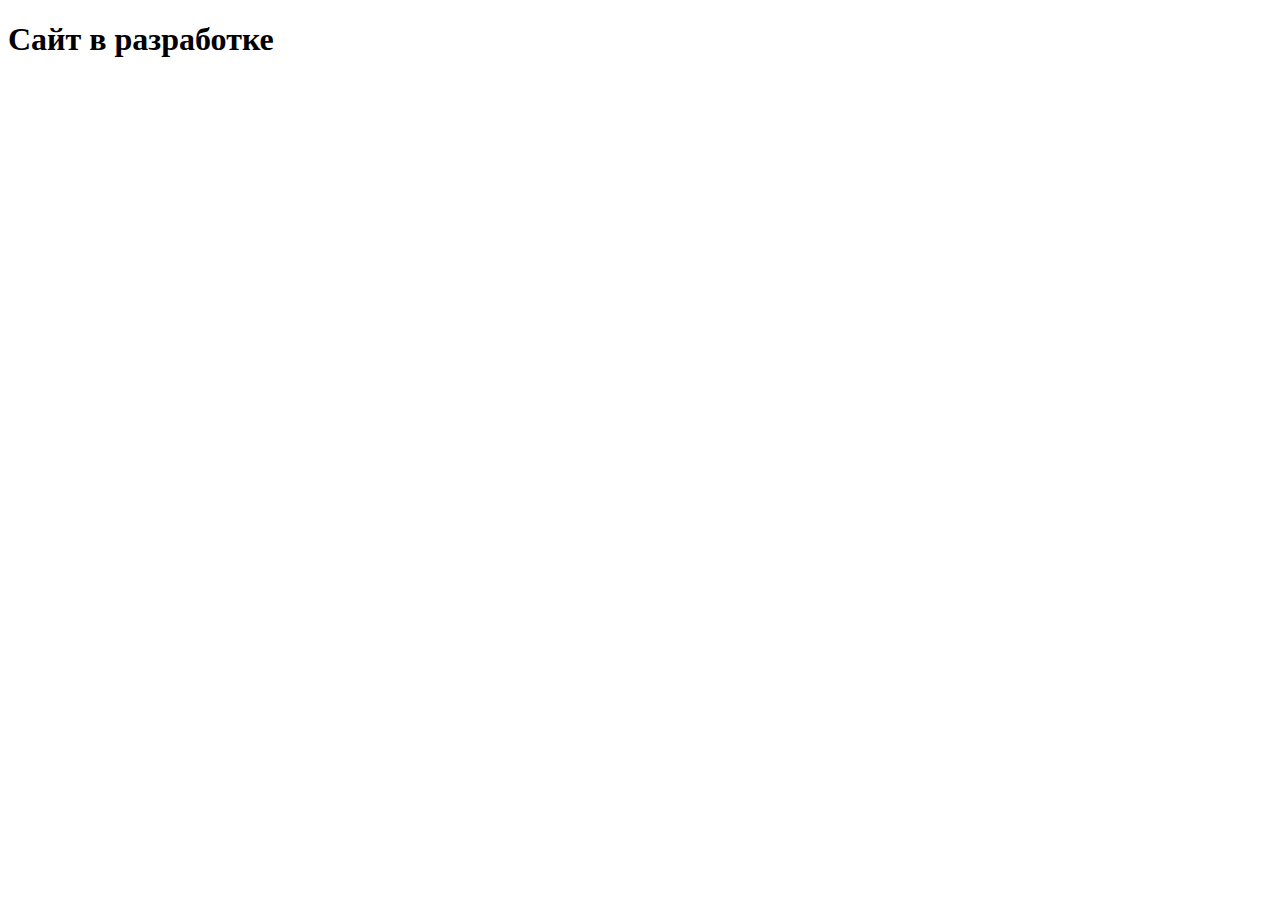
==== index.html @ c74581b9 "создание" ====
<!DOCTYPE html>
<html lang="en">
  <head>
    <meta charset="UTF-8" />
    <meta name="viewport" content="width=device-width, initial-scale=1.0" />
    <title>paraplana.net</title>
  </head>
  <body>
    <h1>Сайт в разработке</h1>
  </body>
</html>
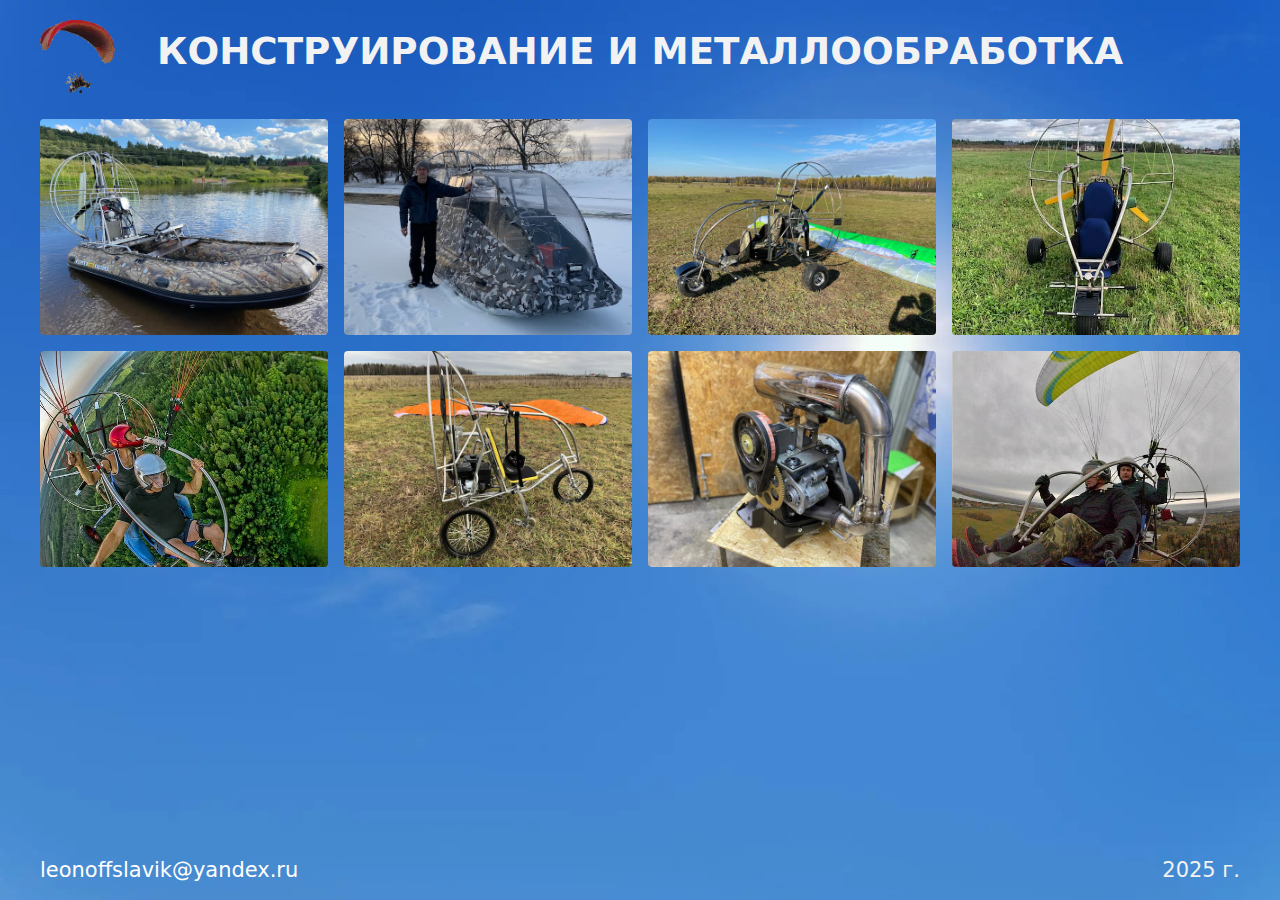
==== commit 8dcaa18a: "ver 1" ====
--- a/index.html
+++ b/index.html
@@ -1,11 +1,202 @@
 <!DOCTYPE html>
-<html lang="en">
+<html lang="ru">
   <head>
     <meta charset="UTF-8" />
     <meta name="viewport" content="width=device-width, initial-scale=1.0" />
+    <meta
+      name="description"
+      content="параплан, парапланы, паралет, паралеты, аэросани, металлоконструкции, металлообработка, конструирование"
+    />
+    <link rel="icon" href="img/propeller_favicon.png" />
+    <link rel="stylesheet" href="style.min.css" />
     <title>paraplana.net</title>
   </head>
   <body>
-    <h1>Сайт в разработке</h1>
+    <header class="primary-header content-grid">
+      <div class="primary-header__layout breakout">
+        <div class="logo">
+          <picture>
+            <source srcset="img/paralet_logo.webp" type="image/webp" />
+            <img src="img/paralet_logo.png" alt="паралет" />
+          </picture>
+        </div>
+        <h1 class="site-title">Конструирование и металлообработка</h1>
+      </div>
+    </header>
+
+    <main class="content-grid primary-main">
+        <div class="images breakout">
+          <div class="image">
+            <a
+              href="./img/large/img_01.jpg"
+              target="_blank"
+              rel="noopener noreferrer"
+              title="увеличенная фотография"
+            >
+              <picture>
+                <source
+                  srcset="
+                    ./img/small/img_sm_01.jpg   640w,
+                    ./img/medium/img_md_01.jpg 1920w
+                  "
+                  sizes="(max-width: 1023px) 480px, (min-width: 1024px) 1920px"
+                />
+                <img src="./img/medium/img_md_01.jpg" alt="аеролодка" />
+              </picture>
+            </a>
+          </div>
+
+          <div class="image">
+            <a
+              href="./img/large/img_02.jpg"
+              target="_blank"
+              rel="noopener noreferrer"
+              title="увеличенная фотография"
+            >
+              <picture>
+                <source
+                  srcset="
+                    ./img/small/img_sm_02.jpg   640w,
+                    ./img/medium/img_md_02.jpg 1920w
+                  "
+                  sizes="(max-width: 1023px) 480px, (min-width: 1024px) 1920px"
+                />
+                <img src="./img/medium/img_md_02.jpg" alt="аеролодка" />
+              </picture>
+            </a>
+          </div>
+
+          <div class="image">
+            <a
+              href="./img/large/img_03.jpg"
+              target="_blank"
+              rel="noopener noreferrer"
+              title="увеличенная фотография"
+            >
+              <picture>
+                <source
+                  srcset="
+                    ./img/small/img_sm_03.jpg   640w,
+                    ./img/medium/img_md_03.jpg 1920w
+                  "
+                  sizes="(max-width: 1023px) 480px, (min-width: 1024px) 1920px"
+                />
+                <img src="./img/medium/img_md_03.jpg" alt="паралет" />
+              </picture>
+            </a>
+          </div>
+
+          <div class="image">
+            <a
+              href="./img/large/img_04.jpg"
+              target="_blank"
+              rel="noopener noreferrer"
+              title="увеличенная фотография"
+            >
+              <picture>
+                <source
+                  srcset="
+                    ./img/small/img_sm_04.jpg   640w,
+                    ./img/medium/img_md_04.jpg 1920w
+                  "
+                  sizes="(max-width: 1023px) 480px, (min-width: 1024px) 1920px"
+                />
+                <img src="./img/medium/img_md_04.jpg" alt="паралет" />
+              </picture>
+            </a>
+          </div>
+
+          <div class="image">
+            <a
+              href="./img/large/img_05.jpg"
+              target="_blank"
+              rel="noopener noreferrer"
+              title="увеличенная фотография"
+            >
+              <picture>
+                <source
+                  srcset="
+                    ./img/small/img_sm_05.jpg   640w,
+                    ./img/medium/img_md_05.jpg 1920w
+                  "
+                  sizes="(max-width: 1023px) 480px, (min-width: 1024px) 1920px"
+                />
+                <img src="./img/medium/img_md_05.jpg" alt="палет на паралете" />
+              </picture>
+            </a>
+          </div>
+
+          <div class="image">
+            <a
+              href="./img/large/img_06.jpg"
+              target="_blank"
+              rel="noopener noreferrer"
+              title="увеличенная фотография"
+            >
+              <picture>
+                <source
+                  srcset="
+                    ./img/small/img_sm_06.jpg   640w,
+                    ./img/medium/img_md_06.jpg 1920w
+                  "
+                  sizes="(max-width: 1023px) 480px, (min-width: 1024px) 1920px"
+                />
+                <img src="./img/medium/img_md_06.jpg" alt="паралет" />
+              </picture>
+            </a>
+          </div>
+
+          <div class="image">
+            <a
+              href="./img/large/img_07.jpg"
+              target="_blank"
+              rel="noopener noreferrer"
+              title="увеличенная фотография"
+            >
+              <picture>
+                <source
+                  srcset="
+                    ./img/small/img_sm_07.jpg   640w,
+                    ./img/medium/img_md_07.jpg 1920w
+                  "
+                  sizes="(max-width: 1023px) 480px, (min-width: 1024px) 1920px"
+                />
+                <img src="./img/medium/img_md_07.jpg" alt="силовая установка" />
+              </picture>
+            </a>
+          </div>
+
+          <div class="image">
+            <a
+              href="./img/large/img_08.jpg"
+              target="_blank"
+              rel="noopener noreferrer"
+              title="увеличенная фотография"
+            >
+              <picture>
+                <source
+                  srcset="
+                    ./img/small/img_sm_08.jpg   640w,
+                    ./img/medium/img_md_08.jpg 1920w
+                  "
+                  sizes="(max-width: 1023px) 480px, (min-width: 1024px) 1920px"
+                />
+                <img src="./img/medium/img_md_08.jpg" alt="силовая установка" />
+              </picture>
+            </a>
+          </div>
+        </div>
+    </main>
+    <footer class="primary-footer content-grid">
+      <div class="primary-footer__layout breakout">
+        <div class="info">
+          <a href="mailto:leonoffslavik@yandex.ru">leonoffslavik@yandex.ru</a>
+        </div>
+        <div class="year">
+          <p><span class="current-year">2025</spanю> г.</p>
+        </div>
+      </div>
+    </footer>
+    <script src="script.min.js"></script>
   </body>
 </html>
--- a/style.min.css
+++ b/style.min.css
@@ -0,0 +1,3 @@
+body,figure,h1,h2,h3,h4,h5,h6,p{margin:0}footer,header{position:sticky}.error404 a,a:hover{text-decoration:underline}:root{--color-scheme:dark;--font-family:system-ui;--fs-300:clamp(0.94rem, calc(0.92rem + 0.08vw), 0.98rem);--fs-400:clamp(1.13rem, calc(1.06rem + 0.33vw), 1.31rem);--fs-500:clamp(1.35rem, calc(1.21rem + 0.69vw), 1.75rem);--fs-600:clamp(1.62rem, calc(1.37rem + 1.24vw), 2.33rem);--fs-700:clamp(1.94rem, calc(1.54rem + 2.03vw), 3.11rem);--fs-800:clamp(2.33rem, calc(1.7rem + 3.15vw), 4.14rem);--fs-900:clamp(2.8rem, calc(1.85rem + 4.74vw), 5.52rem);--clr-primary-200:#b4cdf3;--clr-primary-300:#5b92e6;--clr-primary-400:#1d5dbe;--clr-primary-450:#2464c3;--clr-primary-500:#164792;--clr-primary-600:#0f3266;--clr-accent-200:#ffffff;--clr-accent-300:#f2f2f2;--clr-accent-400:#dbdbdb;--clr-accent-500:#c4c4c4}*,::after,::before{box-sizing:border-box}html{color-scheme:var(--color-scheme)}body{font-family:var(--font-family);font-size:var(--fs-400);line-height:1.6;display:grid;grid-template-rows:max-content 1fr max-content;height:100vh;color:var(--clr-accent-300);background-image:url(./img/sun_sky_bg.webp);background-repeat:no-repeat;background-size:cover;background-position:center;background-attachment:fixed}img{max-width:100%;display:block}a{color:var(--clr-accent-200);text-decoration:none}a:hover{color:var(--clr-accent-400)}._no-webp body{background-image:url(./img/sun_sky_bg.jpg)}header{top:0}main{overflow:auto}footer{bottom:0}.content-grid{--padding-inline:1rem;--content-max-width:900px;--breakout-max-width:1200px;--breakout-size:calc(
+    (var(--breakout-max-width) - var(--content-max-width)) / 2
+  );display:grid;grid-template-columns:[full-width-start] minmax(var(--padding-inline),1fr) [breakout-start] minmax(0,var(--breakout-size)) [content-start] min(100% - (var(--padding-inline) * 2),var(--content-max-width)) [content-end] minmax(0,var(--breakout-size)) [breakout-end] minmax(var(--padding-inline),1fr) [full-width-end]}.content-grid>:not(.breakout,.full-width),.full-width>:not(.breakout,.full-width){grid-column:content}.content-grid>.breakout{grid-column:breakout}.primary-header{padding-block:2rem}.primary-footer{padding-block:0.75rem}.primary-header__layout{display:flex;gap:1rem;align-items:center}.logo{position:absolute;width:75px;top:1.25rem}.site-title{position:relative;z-index:2;flex:1 1 auto;font-size:var(--fs-600);line-height:1.05;text-transform:uppercase;text-align:center}.primary-main{padding-block:1rem;grid-template-rows:max-content;align-content:start;row-gap:2em}.primary-main::-webkit-scrollbar{width:10px;height:10px}.primary-main::-webkit-scrollbar-track{background-color:transparent}.primary-main::-webkit-scrollbar-thumb{background-color:var(--clr-primary-200);border-radius:4px}.primary-main::-webkit-scrollbar-thumb:hover{background-color:var(--clr-primary-500)}.primary-main::-webkit-scrollbar-thumb:active{background-color:var(--clr-primary-600)}.primary-footer__layout{display:flex;gap:16px;flex-wrap:wrap;align-items:flex-end;justify-content:space-between}.images{display:grid;grid-template-columns:repeat(4,1fr);gap:16px}.image img{width:100%;border-radius:4px;aspect-ratio:4/3;object-fit:cover}.error404{padding:2rem}@media (prefers-reduced-motion:no-preference){:has(:target){scroll-behavior:smooth}}@media (max-width:640px){.images{grid-template-columns:repeat(3,1fr)}}@media (max-width:440px){.images{grid-template-columns:repeat(2,1fr)}}@supports not selector(::-webkit-scrollbar){.primary-main{scrollbar-width:thin;scrollbar-color:var(--clr-accent-400) transparent}}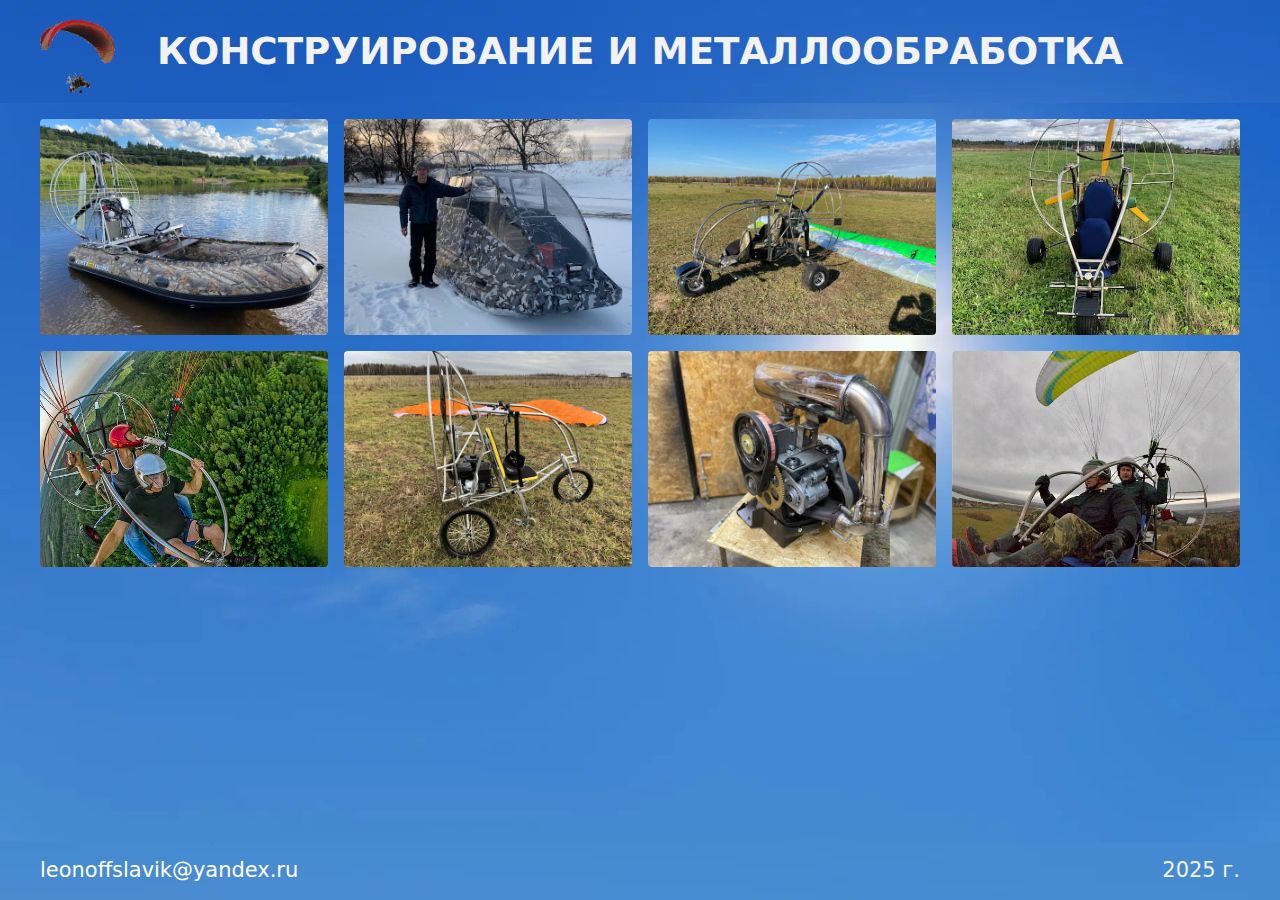
==== commit 01ab266e: "поправил хедер с футтером, убрал опечатку в span" ====
--- a/index.html
+++ b/index.html
@@ -8,7 +8,8 @@
       content="параплан, парапланы, паралет, паралеты, аэросани, металлоконструкции, металлообработка, конструирование"
     />
     <link rel="icon" href="img/propeller_favicon.png" />
-    <link rel="stylesheet" href="style.min.css" />
+    <!-- <link rel="stylesheet" href="style.min.css" /> -->
+    <link rel="stylesheet" href="style.css" />
     <title>paraplana.net</title>
   </head>
   <body>
@@ -25,167 +26,167 @@
     </header>
 
     <main class="content-grid primary-main">
-        <div class="images breakout">
-          <div class="image">
-            <a
-              href="./img/large/img_01.jpg"
-              target="_blank"
-              rel="noopener noreferrer"
-              title="увеличенная фотография"
-            >
-              <picture>
-                <source
-                  srcset="
-                    ./img/small/img_sm_01.jpg   640w,
-                    ./img/medium/img_md_01.jpg 1920w
-                  "
-                  sizes="(max-width: 1023px) 480px, (min-width: 1024px) 1920px"
-                />
-                <img src="./img/medium/img_md_01.jpg" alt="аеролодка" />
-              </picture>
-            </a>
-          </div>
-
-          <div class="image">
-            <a
-              href="./img/large/img_02.jpg"
-              target="_blank"
-              rel="noopener noreferrer"
-              title="увеличенная фотография"
-            >
-              <picture>
-                <source
-                  srcset="
-                    ./img/small/img_sm_02.jpg   640w,
-                    ./img/medium/img_md_02.jpg 1920w
-                  "
-                  sizes="(max-width: 1023px) 480px, (min-width: 1024px) 1920px"
-                />
-                <img src="./img/medium/img_md_02.jpg" alt="аеролодка" />
-              </picture>
-            </a>
-          </div>
-
-          <div class="image">
-            <a
-              href="./img/large/img_03.jpg"
-              target="_blank"
-              rel="noopener noreferrer"
-              title="увеличенная фотография"
-            >
-              <picture>
-                <source
-                  srcset="
-                    ./img/small/img_sm_03.jpg   640w,
-                    ./img/medium/img_md_03.jpg 1920w
-                  "
-                  sizes="(max-width: 1023px) 480px, (min-width: 1024px) 1920px"
-                />
-                <img src="./img/medium/img_md_03.jpg" alt="паралет" />
-              </picture>
-            </a>
-          </div>
-
-          <div class="image">
-            <a
-              href="./img/large/img_04.jpg"
-              target="_blank"
-              rel="noopener noreferrer"
-              title="увеличенная фотография"
-            >
-              <picture>
-                <source
-                  srcset="
-                    ./img/small/img_sm_04.jpg   640w,
-                    ./img/medium/img_md_04.jpg 1920w
-                  "
-                  sizes="(max-width: 1023px) 480px, (min-width: 1024px) 1920px"
-                />
-                <img src="./img/medium/img_md_04.jpg" alt="паралет" />
-              </picture>
-            </a>
-          </div>
-
-          <div class="image">
-            <a
-              href="./img/large/img_05.jpg"
-              target="_blank"
-              rel="noopener noreferrer"
-              title="увеличенная фотография"
-            >
-              <picture>
-                <source
-                  srcset="
-                    ./img/small/img_sm_05.jpg   640w,
-                    ./img/medium/img_md_05.jpg 1920w
-                  "
-                  sizes="(max-width: 1023px) 480px, (min-width: 1024px) 1920px"
-                />
-                <img src="./img/medium/img_md_05.jpg" alt="палет на паралете" />
-              </picture>
-            </a>
-          </div>
-
-          <div class="image">
-            <a
-              href="./img/large/img_06.jpg"
-              target="_blank"
-              rel="noopener noreferrer"
-              title="увеличенная фотография"
-            >
-              <picture>
-                <source
-                  srcset="
-                    ./img/small/img_sm_06.jpg   640w,
-                    ./img/medium/img_md_06.jpg 1920w
-                  "
-                  sizes="(max-width: 1023px) 480px, (min-width: 1024px) 1920px"
-                />
-                <img src="./img/medium/img_md_06.jpg" alt="паралет" />
-              </picture>
-            </a>
-          </div>
-
-          <div class="image">
-            <a
-              href="./img/large/img_07.jpg"
-              target="_blank"
-              rel="noopener noreferrer"
-              title="увеличенная фотография"
-            >
-              <picture>
-                <source
-                  srcset="
-                    ./img/small/img_sm_07.jpg   640w,
-                    ./img/medium/img_md_07.jpg 1920w
-                  "
-                  sizes="(max-width: 1023px) 480px, (min-width: 1024px) 1920px"
-                />
-                <img src="./img/medium/img_md_07.jpg" alt="силовая установка" />
-              </picture>
-            </a>
-          </div>
-
-          <div class="image">
-            <a
-              href="./img/large/img_08.jpg"
-              target="_blank"
-              rel="noopener noreferrer"
-              title="увеличенная фотография"
-            >
-              <picture>
-                <source
-                  srcset="
-                    ./img/small/img_sm_08.jpg   640w,
-                    ./img/medium/img_md_08.jpg 1920w
-                  "
-                  sizes="(max-width: 1023px) 480px, (min-width: 1024px) 1920px"
-                />
-                <img src="./img/medium/img_md_08.jpg" alt="силовая установка" />
-              </picture>
-            </a>
-          </div>
-        </div>
+      <div class="images breakout">
+        <div class="image">
+          <a
+            href="./img/large/img_01.jpg"
+            target="_blank"
+            rel="noopener noreferrer"
+            title="увеличенная фотография"
+          >
+            <picture>
+              <source
+                srcset="
+                  ./img/small/img_sm_01.jpg   640w,
+                  ./img/medium/img_md_01.jpg 1920w
+                "
+                sizes="(max-width: 1023px) 480px, (min-width: 1024px) 1920px"
+              />
+              <img src="./img/medium/img_md_01.jpg" alt="аеролодка" />
+            </picture>
+          </a>
+        </div>
+
+        <div class="image">
+          <a
+            href="./img/large/img_02.jpg"
+            target="_blank"
+            rel="noopener noreferrer"
+            title="увеличенная фотография"
+          >
+            <picture>
+              <source
+                srcset="
+                  ./img/small/img_sm_02.jpg   640w,
+                  ./img/medium/img_md_02.jpg 1920w
+                "
+                sizes="(max-width: 1023px) 480px, (min-width: 1024px) 1920px"
+              />
+              <img src="./img/medium/img_md_02.jpg" alt="аеролодка" />
+            </picture>
+          </a>
+        </div>
+
+        <div class="image">
+          <a
+            href="./img/large/img_03.jpg"
+            target="_blank"
+            rel="noopener noreferrer"
+            title="увеличенная фотография"
+          >
+            <picture>
+              <source
+                srcset="
+                  ./img/small/img_sm_03.jpg   640w,
+                  ./img/medium/img_md_03.jpg 1920w
+                "
+                sizes="(max-width: 1023px) 480px, (min-width: 1024px) 1920px"
+              />
+              <img src="./img/medium/img_md_03.jpg" alt="паралет" />
+            </picture>
+          </a>
+        </div>
+
+        <div class="image">
+          <a
+            href="./img/large/img_04.jpg"
+            target="_blank"
+            rel="noopener noreferrer"
+            title="увеличенная фотография"
+          >
+            <picture>
+              <source
+                srcset="
+                  ./img/small/img_sm_04.jpg   640w,
+                  ./img/medium/img_md_04.jpg 1920w
+                "
+                sizes="(max-width: 1023px) 480px, (min-width: 1024px) 1920px"
+              />
+              <img src="./img/medium/img_md_04.jpg" alt="паралет" />
+            </picture>
+          </a>
+        </div>
+
+        <div class="image">
+          <a
+            href="./img/large/img_05.jpg"
+            target="_blank"
+            rel="noopener noreferrer"
+            title="увеличенная фотография"
+          >
+            <picture>
+              <source
+                srcset="
+                  ./img/small/img_sm_05.jpg   640w,
+                  ./img/medium/img_md_05.jpg 1920w
+                "
+                sizes="(max-width: 1023px) 480px, (min-width: 1024px) 1920px"
+              />
+              <img src="./img/medium/img_md_05.jpg" alt="палет на паралете" />
+            </picture>
+          </a>
+        </div>
+
+        <div class="image">
+          <a
+            href="./img/large/img_06.jpg"
+            target="_blank"
+            rel="noopener noreferrer"
+            title="увеличенная фотография"
+          >
+            <picture>
+              <source
+                srcset="
+                  ./img/small/img_sm_06.jpg   640w,
+                  ./img/medium/img_md_06.jpg 1920w
+                "
+                sizes="(max-width: 1023px) 480px, (min-width: 1024px) 1920px"
+              />
+              <img src="./img/medium/img_md_06.jpg" alt="паралет" />
+            </picture>
+          </a>
+        </div>
+
+        <div class="image">
+          <a
+            href="./img/large/img_07.jpg"
+            target="_blank"
+            rel="noopener noreferrer"
+            title="увеличенная фотография"
+          >
+            <picture>
+              <source
+                srcset="
+                  ./img/small/img_sm_07.jpg   640w,
+                  ./img/medium/img_md_07.jpg 1920w
+                "
+                sizes="(max-width: 1023px) 480px, (min-width: 1024px) 1920px"
+              />
+              <img src="./img/medium/img_md_07.jpg" alt="силовая установка" />
+            </picture>
+          </a>
+        </div>
+
+        <div class="image">
+          <a
+            href="./img/large/img_08.jpg"
+            target="_blank"
+            rel="noopener noreferrer"
+            title="увеличенная фотография"
+          >
+            <picture>
+              <source
+                srcset="
+                  ./img/small/img_sm_08.jpg   640w,
+                  ./img/medium/img_md_08.jpg 1920w
+                "
+                sizes="(max-width: 1023px) 480px, (min-width: 1024px) 1920px"
+              />
+              <img src="./img/medium/img_md_08.jpg" alt="силовая установка" />
+            </picture>
+          </a>
+        </div>
+      </div>
     </main>
     <footer class="primary-footer content-grid">
       <div class="primary-footer__layout breakout">
@@ -193,7 +194,7 @@
           <a href="mailto:leonoffslavik@yandex.ru">leonoffslavik@yandex.ru</a>
         </div>
         <div class="year">
-          <p><span class="current-year">2025</spanю> г.</p>
+          <p><span class="current-year">2025</span> г.</p>
         </div>
       </div>
     </footer>
--- a/style.css
+++ b/style.css
@@ -0,0 +1,230 @@
+:root {
+  --color-scheme: dark;
+
+  --font-family: system-ui;
+
+  --fs-300: clamp(0.94rem, calc(0.92rem + 0.08vw), 0.98rem);
+  --fs-400: clamp(1.13rem, calc(1.06rem + 0.33vw), 1.31rem);
+  --fs-500: clamp(1.35rem, calc(1.21rem + 0.69vw), 1.75rem);
+  --fs-600: clamp(1.62rem, calc(1.37rem + 1.24vw), 2.33rem);
+  --fs-700: clamp(1.94rem, calc(1.54rem + 2.03vw), 3.11rem);
+  --fs-800: clamp(2.33rem, calc(1.7rem + 3.15vw), 4.14rem);
+  --fs-900: clamp(2.8rem, calc(1.85rem + 4.74vw), 5.52rem);
+
+  --clr-primary-200: #b4cdf3;
+  --clr-primary-300: #5b92e6;
+  --clr-primary-400: #1d5dbe;
+  --clr-primary-450: #2464c3;
+  --clr-primary-500: #164792;
+  --clr-primary-600: #0f3266;
+  --clr-accent-200: #ffffff;
+  --clr-accent-300: #f2f2f2;
+  --clr-accent-400: #dbdbdb;
+  --clr-accent-500: #c4c4c4;
+}
+
+*,
+*::before,
+*::after {
+  box-sizing: border-box;
+}
+
+html {
+  color-scheme: var(--color-scheme);
+}
+
+body {
+  margin: 0;
+  font-family: var(--font-family);
+  font-size: var(--fs-400);
+  line-height: 1.6;
+}
+h1,
+h2,
+h3,
+h4,
+h5,
+h6,
+p,
+figure {
+  margin: 0;
+}
+img {
+  max-width: 100%;
+  display: block;
+}
+
+a {
+  color: var(--clr-accent-200);
+  text-decoration: none;
+}
+
+a:hover {
+  color: var(--clr-accent-400);
+  text-decoration: underline;
+}
+
+body {
+  display: grid;
+  grid-template-rows: max-content 1fr max-content;
+  height: 100dvh;
+  color: var(--clr-accent-300);
+  background-image: url(./img/sun_sky_bg.webp);
+  background-repeat: no-repeat;
+  background-size: cover;
+  background-position: center;
+  background-attachment: fixed;
+}
+
+main {
+  overflow: auto;
+}
+header,
+footer {
+  position: sticky;
+  background-image: url(./img/sun_sky_bg.webp);
+}
+header {
+  top: 0;
+  background-position: top;
+}
+footer {
+  bottom: 0;
+  background-position: bottom;
+}
+._no-webp body,
+._no-webp header,
+._no-webp footer {
+  background-image: url(./img/sun_sky_bg.jpg);
+}
+
+.content-grid {
+  --padding-inline: 1rem;
+  --content-max-width: 900px;
+  --breakout-max-width: 1200px;
+  --breakout-size: calc(
+    (var(--breakout-max-width) - var(--content-max-width)) / 2
+  );
+
+  display: grid;
+  grid-template-columns:
+    [full-width-start] minmax(var(--padding-inline), 1fr)
+    [breakout-start] minmax(0, var(--breakout-size))
+    [content-start] min(
+      100% - (var(--padding-inline) * 2),
+      var(--content-max-width)
+    )
+    [content-end]
+    minmax(0, var(--breakout-size)) [breakout-end]
+    minmax(var(--padding-inline), 1fr) [full-width-end];
+}
+
+.content-grid > :not(.breakout, .full-width),
+.full-width > :not(.breakout, .full-width) {
+  grid-column: content;
+}
+
+.content-grid > .breakout {
+  grid-column: breakout;
+}
+
+.primary-header {
+  padding-block: 2rem;
+}
+.primary-footer {
+  padding-block: 0.75rem;
+}
+
+.primary-header__layout {
+  display: flex;
+  gap: 1rem;
+  align-items: center;
+}
+
+.logo {
+  position: absolute;
+  width: 75px;
+  top: 1.25rem;
+}
+.site-title {
+  position: relative;
+  z-index: 2;
+  flex: 1 1 auto;
+  font-size: var(--fs-600);
+  line-height: 1.05;
+  text-transform: uppercase;
+  text-align: center;
+}
+
+.primary-main {
+  padding-block: 1rem;
+  grid-template-rows: max-content;
+  align-content: start;
+  row-gap: 2em;
+}
+.primary-main::-webkit-scrollbar {
+  width: 10px;
+  height: 10px;
+}
+.primary-main::-webkit-scrollbar-track {
+  background-color: transparent;
+}
+.primary-main::-webkit-scrollbar-thumb {
+  background-color: var(--clr-primary-200);
+  border-radius: 4px;
+}
+.primary-main::-webkit-scrollbar-thumb:hover {
+  background-color: var(--clr-primary-500);
+}
+.primary-main::-webkit-scrollbar-thumb:active {
+  background-color: var(--clr-primary-600);
+}
+
+.primary-footer__layout {
+  display: flex;
+  gap: 16px;
+  flex-wrap: wrap;
+  align-items: flex-end;
+  justify-content: space-between;
+}
+
+.images {
+  display: grid;
+  grid-template-columns: repeat(4, 1fr);
+  gap: 16px;
+}
+.image img {
+  width: 100%;
+  border-radius: 4px;
+  aspect-ratio: 4 / 3;
+  object-fit: cover;
+}
+
+.error404 {
+  padding: 2rem;
+}
+.error404 a {
+  text-decoration: underline;
+}
+@media (prefers-reduced-motion: no-preference) {
+  :has(:target) {
+    scroll-behavior: smooth;
+  }
+}
+
+@media (max-width: 640px) {
+  .images {
+    grid-template-columns: repeat(3, 1fr);
+  }
+}
+@media (max-width: 440px) {
+  .images {
+    grid-template-columns: repeat(2, 1fr);
+  }
+}
+@supports not selector(::-webkit-scrollbar) {
+  .primary-main {
+    scrollbar-width: thin;
+    scrollbar-color: var(--clr-accent-400) transparent;
+  }
+}
